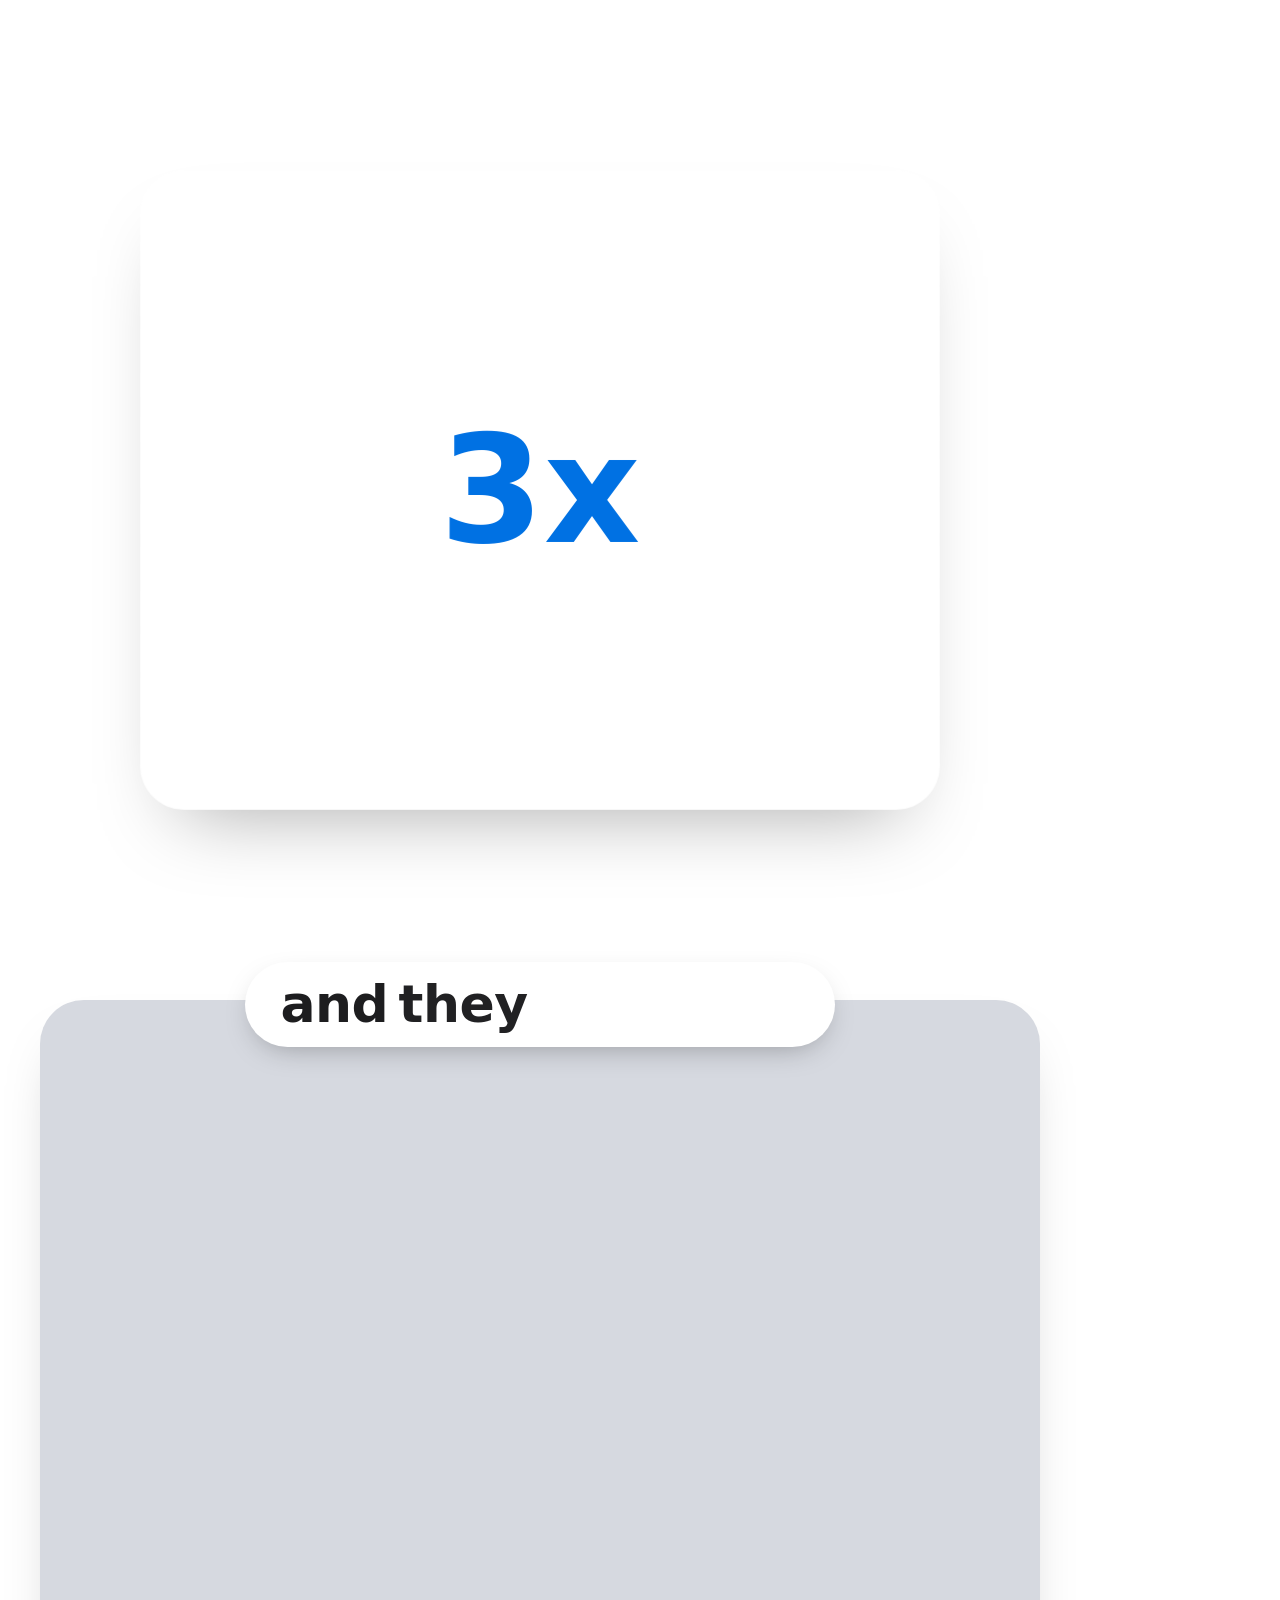
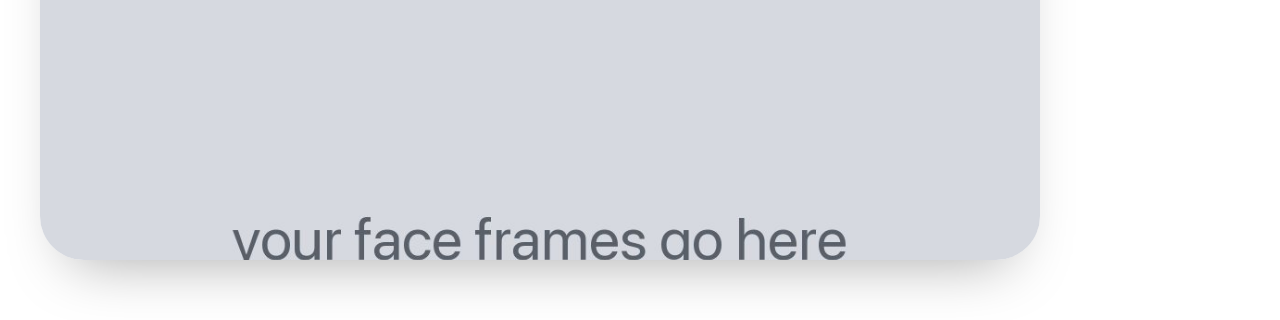
==== skills/reel-intake/starter/index.html @ 36fbb0a6 "Reel editing skill pack: 16 skills and the reel starter Co-Authored-By: Claude Opus 5.5 (1M context)" ====
<!doctype html>
<html lang="en">
<head>
<meta charset="utf-8">
<title>Reel starter</title>
<style>
  :root {
    --bg: #ffffff;        /* swap for your brand */
    --ink: #1d1d1f;
    --accent: #0071e3;
    --font: "SF Pro Display", "Inter", system-ui, sans-serif;
  }
  * { box-sizing: border-box; margin: 0; padding: 0; }
  html, body { width: 1080px; height: 1920px; overflow: hidden; background: var(--bg); font-family: var(--font); color: var(--ink); }
  #reel { position: relative; width: 1080px; height: 1920px; overflow: hidden; background: var(--bg); }

  /* face layer: one JPG per frame, cut from your recording */
  #face { position: absolute; object-fit: cover; transition: none; }
  #face.full  { left: 0; top: 0; width: 1080px; height: 1920px; border-radius: 0; }
  #face.split { left: 40px; top: 1000px; width: 1000px; height: 860px; border-radius: 44px; box-shadow: 0 30px 60px -30px rgba(0,0,0,.35); }
  #face.off   { display: none; }

  /* graphic stage: your beats draw in here */
  #stage { position: absolute; left: 0; top: 0; width: 1080px; overflow: hidden; }
  #stage.split { height: 1000px; }
  #stage.full  { height: 1920px; }
  #stage.off   { display: none; }

  /* captions: one fixed line, same height on every beat */
  /* a white pill in the middle of the frame, never on your chin, never at the bottom */
  #cap { position: absolute; left: 0; right: 0; top: 962px; text-align: center; pointer-events: none; z-index: 20; }
  #cap .pill { display: inline-block; background: #fff; color: var(--ink); border-radius: 999px; padding: 14px 30px; font-size: 52px; font-weight: 650; letter-spacing: -0.01em; line-height: 1.1; box-shadow: 0 10px 30px -12px rgba(0,0,0,.35); }
  #cap .pill:empty { display: none; }
  #cap span { display: inline-block; margin: 0 .1em; }

  /* text hook: frame 0, two lines, over the face */
  #hook { position: absolute; left: 60px; right: 60px; top: 260px; text-align: center; z-index: 30; }
  #hook .box { display: inline-block; background: #fff; color: #000; border-radius: 22px; padding: 26px 34px; font-size: 72px; font-weight: 750; line-height: 1.1; white-space: nowrap; letter-spacing: -0.02em; box-shadow: 0 20px 50px -20px rgba(0,0,0,.4); }
</style>
</head>
<body>
<div id="reel">
  <img id="face" alt="">
  <div id="stage"></div>
  <div id="hook"><div class="box"></div></div>
  <div id="cap"></div>
</div>
<audio id="audio" src="cut-audio.wav" preload="auto"></audio>
<script src="words.js"></script>
<script src="reel.js"></script>
<script>
// ---------- helpers every beat can use ----------
const clamp = (v, a = 0, b = 1) => Math.min(b, Math.max(a, v));
const prog = (t, a, b) => clamp((t - a) / (b - a));              // 0..1 between a and b
const easeOut = p => 1 - Math.pow(1 - p, 3);                      // snaps in, settles
const spring = p => 1 - Math.exp(-6 * p) * Math.cos(9 * p * (1 - p)); // settle, tiny overshoot
const wordAt = (w) => (WORDS.find(x => x.w.toLowerCase().replace(/[^a-z0-9]/g, '') === w.toLowerCase()) || {}).s;

// ---------- the engine: everything is worked out from t alone ----------
const $ = id => document.getElementById(id);
const pad = n => String(n).padStart(6, '0');

function captionAt(t) {
  // groups of up to 4 words, a new group starts after a pause or every 4 words
  const groups = []; let g = [];
  WORDS.forEach((w, i) => {
    const gap = i ? w.s - WORDS[i - 1].e : 0;
    if (g.length && (g.length >= REEL.capWords || gap > 0.35)) { groups.push(g); g = []; }
    g.push(w);
  });
  if (g.length) groups.push(g);
  const cur = groups.find(gr => t >= gr[0].s - 0.05 && t < (gr[gr.length - 1].e + 0.35));
  return cur || [];
}

function seek(t) {
  const beat = REEL.beats.find(b => t >= b.start && t < b.end) || REEL.beats[REEL.beats.length - 1];
  const layout = beat.layout;                                    // 'face' | 'split' | 'full'
  const face = $('face'), stage = $('stage');

  // face frame
  const f = Math.min(REEL.faceFrames, Math.max(1, Math.round(t * REEL.fps) + 1));
  const src = 'face/' + pad(f) + '.jpg';
  if (face.getAttribute('src') !== src) face.setAttribute('src', src);
  face.className = layout === 'face' ? 'full' : layout === 'split' ? 'split' : 'off';

  // stage: the beat draws itself from its own local time
  stage.className = layout === 'face' ? 'off' : layout;
  if (stage.dataset.beat !== String(REEL.beats.indexOf(beat))) {
    stage.innerHTML = beat.html || '';
    stage.dataset.beat = REEL.beats.indexOf(beat);
  }
  if (beat.draw) beat.draw(t - beat.start, stage, t);

  // text hook from frame 0
  const hook = $('hook');
  const on = t < REEL.hookEnd;
  hook.style.display = on ? 'block' : 'none';
  if (on) hook.querySelector('.box').innerHTML = REEL.hook.join('<br>');

  // captions: each word fades in from blur as it is spoken
  const cap = $('cap');
  const words = on ? [] : captionAt(t);
  cap.innerHTML = '<div class="pill">' + words.map(w => {
    const p = easeOut(prog(t, w.s, w.s + 0.22));
    return `<span style="opacity:${p};filter:blur(${(1 - p) * 7}px)">${w.w}</span>`;
  }).join('') + '</div>';
  return Promise.all([...document.images].filter(i => i.getAttribute('src')).map(i => i.decode().catch(() => {})));
}
window.seek = seek;

// open normally = play with sound. ?render = wait for seek(t).
if (!location.search.includes('render')) {
  const a = $('audio'); let t0 = performance.now();
  document.body.addEventListener('click', () => { a.currentTime = 0; a.play(); t0 = performance.now(); });
  (function loop() { const t = ((performance.now() - t0) / 1000) % REEL.duration; seek(a.paused ? t : a.currentTime); requestAnimationFrame(loop); })();
} else { seek(Number(new URLSearchParams(location.search).get('t')) || 0); }  // ?render&t=3.2 opens one frame
</script>
</body>
</html>
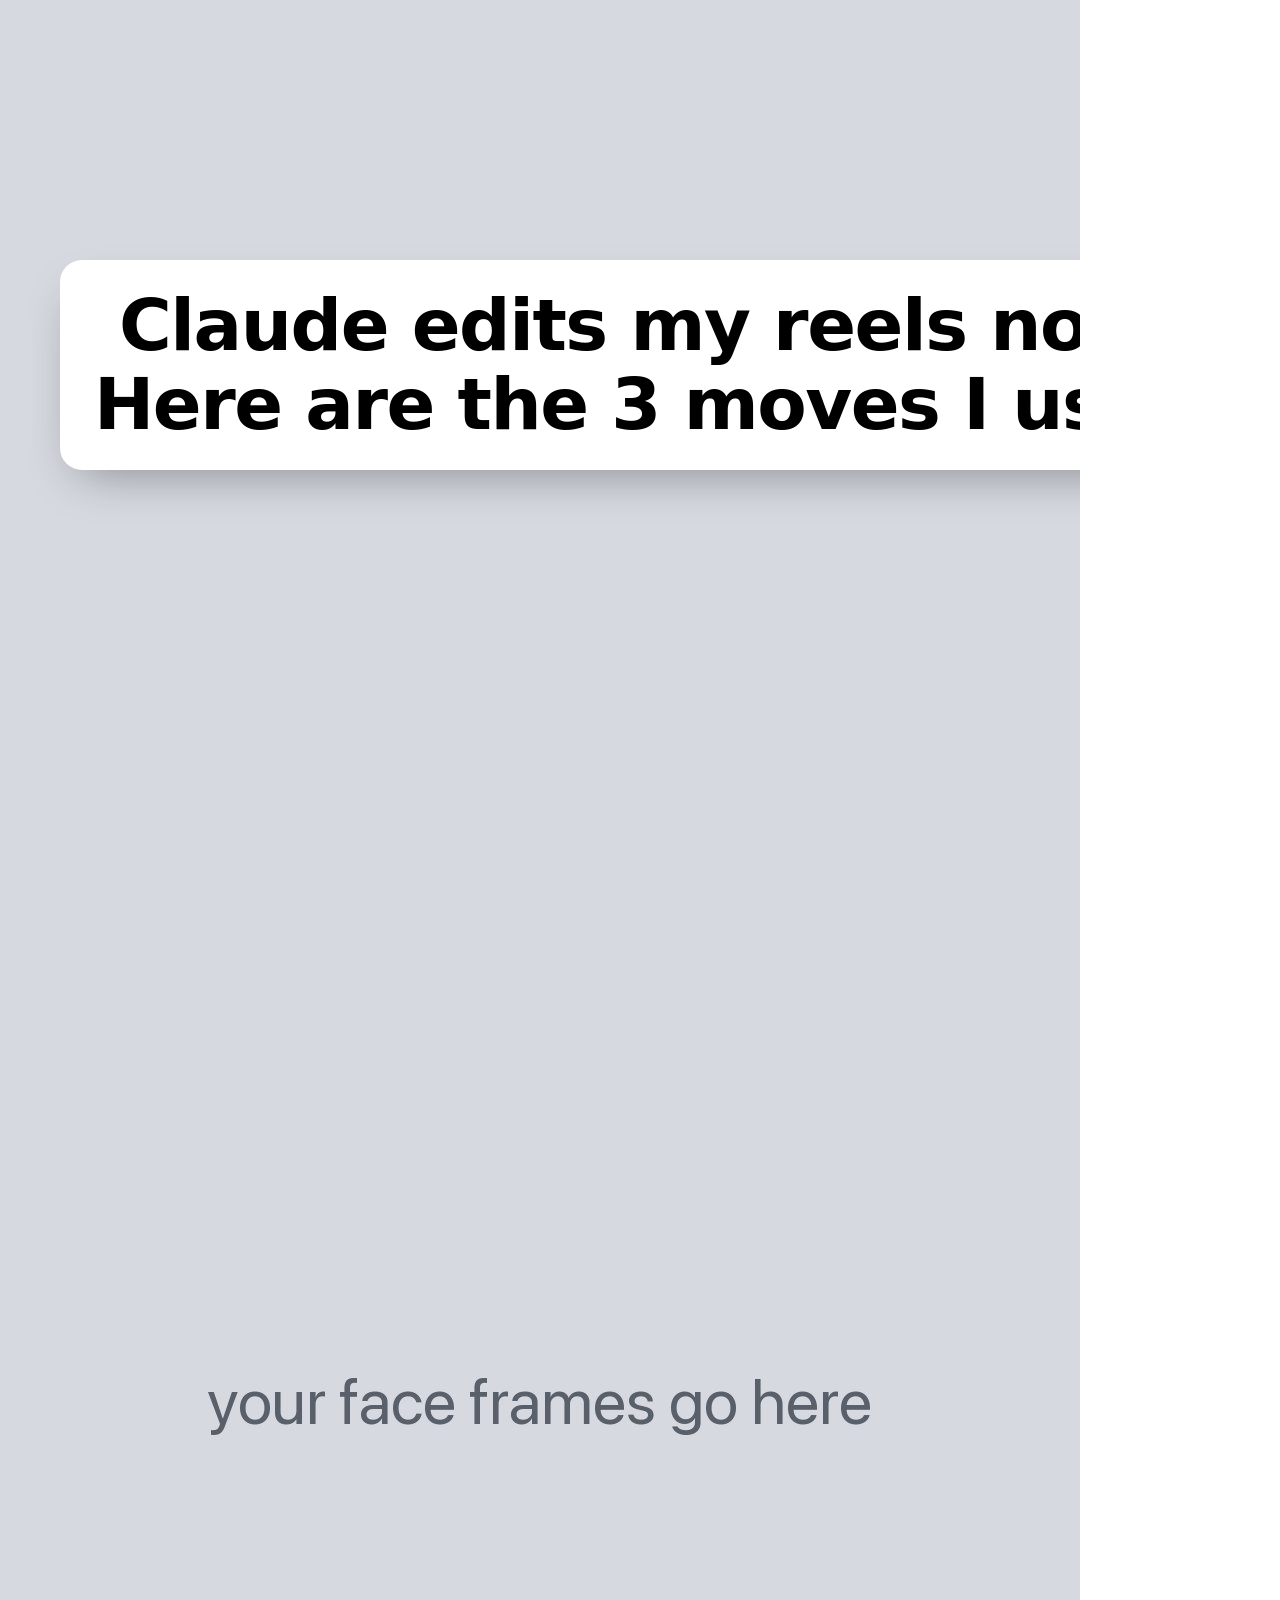
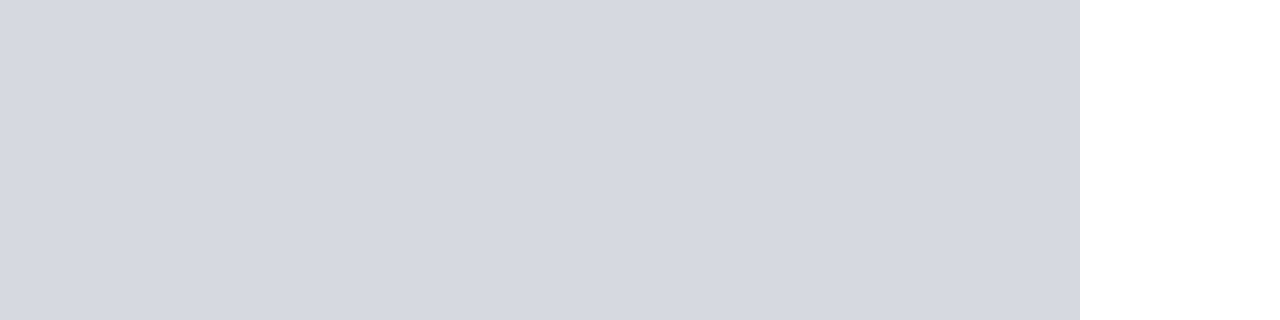
==== commit 401c1ae6: "LinkedIn video cut: 4:5 mode in the starter, linkedin-cut skill, LinkedIn branches in sound, check a" ====
--- a/skills/reel-intake/starter/index.html
+++ b/skills/reel-intake/starter/index.html
@@ -9,10 +9,11 @@
     --ink: #1d1d1f;
     --accent: #0071e3;
     --font: "SF Pro Display", "Inter", system-ui, sans-serif;
+    --W: 1080px; --H: 1920px;   /* Instagram 9:16. LinkedIn (?li) switches to 4:5 below */
   }
   * { box-sizing: border-box; margin: 0; padding: 0; }
-  html, body { width: 1080px; height: 1920px; overflow: hidden; background: var(--bg); font-family: var(--font); color: var(--ink); }
-  #reel { position: relative; width: 1080px; height: 1920px; overflow: hidden; background: var(--bg); }
+  html, body { width: var(--W); height: var(--H); overflow: hidden; background: var(--bg); font-family: var(--font); color: var(--ink); }
+  #reel { position: relative; width: var(--W); height: var(--H); overflow: hidden; background: var(--bg); }
 
   /* face layer: one JPG per frame, cut from your recording */
   #face { position: absolute; object-fit: cover; transition: none; }
@@ -35,6 +36,15 @@
 
   /* text hook: frame 0, two lines, over the face */
   #hook { position: absolute; left: 60px; right: 60px; top: 260px; text-align: center; z-index: 30; }
+  /* LinkedIn 4:5 (1080 x 1350): motion on top, caption at the seam, face card below */
+  html.li { --H: 1350px; }
+  html.li #face.full  { height: 1350px; }
+  html.li #face.split { left: 60px; top: 700px; width: 960px; height: 610px; border-radius: 40px; }
+  html.li #stage.split { height: 620px; }
+  html.li #stage.full  { height: 1350px; }
+  html.li #cap  { top: 618px; }
+  html.li #hook { top: 150px; }
+
   #hook .box { display: inline-block; background: #fff; color: #000; border-radius: 22px; padding: 26px 34px; font-size: 72px; font-weight: 750; line-height: 1.1; white-space: nowrap; letter-spacing: -0.02em; box-shadow: 0 20px 50px -20px rgba(0,0,0,.4); }
 </style>
 </head>
@@ -46,6 +56,13 @@
   <div id="cap"></div>
 </div>
 <audio id="audio" src="cut-audio.wav" preload="auto"></audio>
+<script>
+// which cut: Instagram 9:16 by default, LinkedIn 4:5 with ?li
+const LI = new URLSearchParams(location.search).has('li');
+document.documentElement.classList.toggle('li', LI);
+// size every object from PANEL, so one beat renders both cuts
+window.PANEL = LI ? { w: 1080, split: 620, full: 1350 } : { w: 1080, split: 1000, full: 1920 };
+</script>
 <script src="words.js"></script>
 <script src="reel.js"></script>
 <script>
@@ -114,7 +131,7 @@
   const a = $('audio'); let t0 = performance.now();
   document.body.addEventListener('click', () => { a.currentTime = 0; a.play(); t0 = performance.now(); });
   (function loop() { const t = ((performance.now() - t0) / 1000) % REEL.duration; seek(a.paused ? t : a.currentTime); requestAnimationFrame(loop); })();
-} else { seek(Number(new URLSearchParams(location.search).get('t')) || 0); }  // ?render&t=3.2 opens one frame
+} else { seek(Number(new URLSearchParams(location.search).get('t')) || 0); }  // ?render&t=3.2 opens one frame, add &li for LinkedIn
 </script>
 </body>
 </html>
